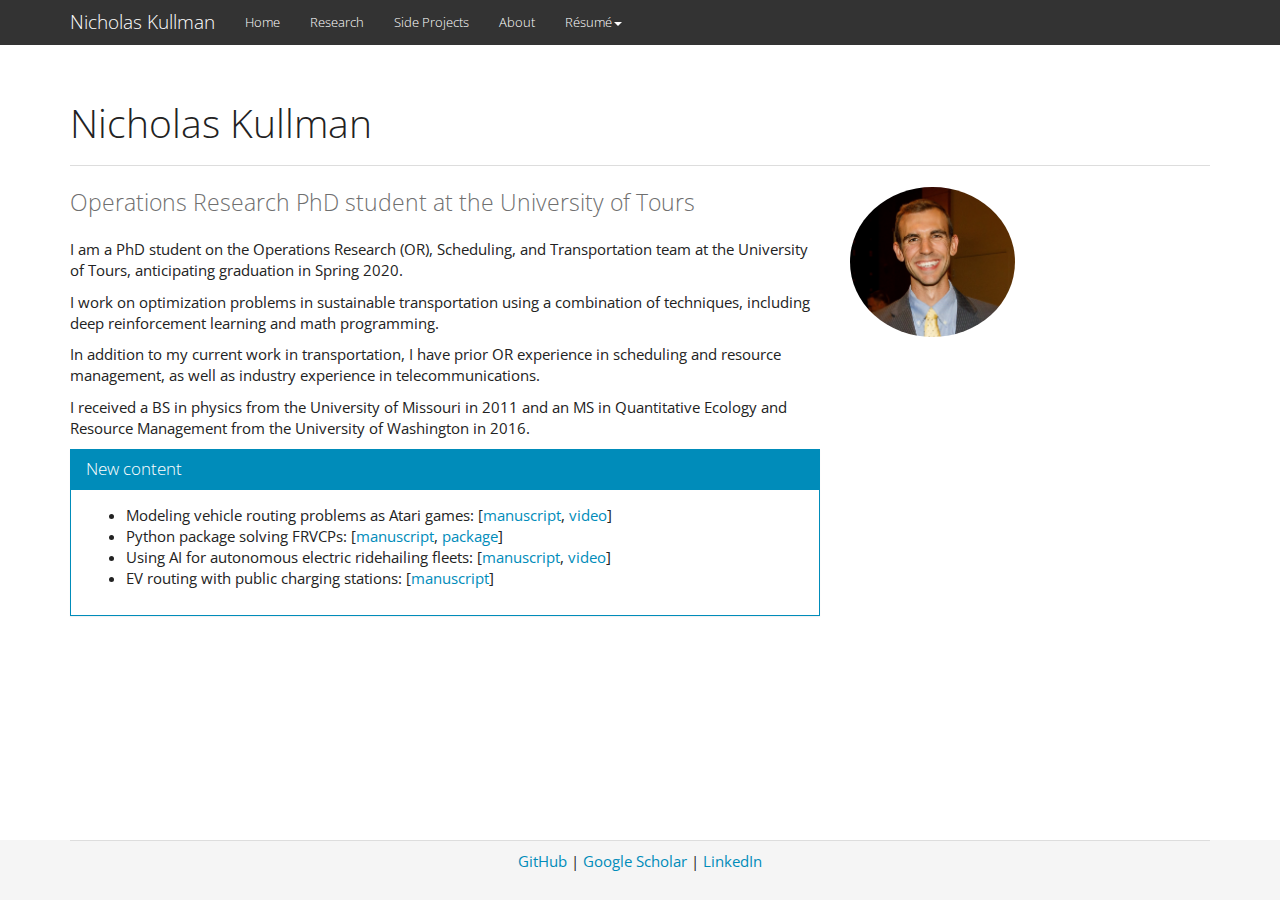
==== index.html @ 8fda3240 "Tweaked wording, formatted, add CV" ====
<!DOCTYPE html>
<html lang="en">

<head>
    <meta charset="utf-8">
    <meta http-equiv="X-UA-Compatible" content="IE=edge">
    <meta name="viewport" content="width=device-width, initial-scale=1">
    <!-- The above 3 meta tags *must* come first in the head; any other head content must come *after* these tags -->
    <meta name="description"
        content="Nicholas Kullman's home page - PhD student in operations research at the University of Tours">
    <meta name="author" content="Nicholas Kullman">
    <link rel="icon" href="./assets/images/kullmanIcon.png">

    <title>N Kullman | Home</title>

    <!-- Bootstrap core CSS -->
    <link href="./assets/css/bootstrap.min.css" rel="stylesheet">

    <!-- IE10 viewport hack for Surface/desktop Windows 8 bug -->
    <link href="./assets/css/ie10-viewport-bug-workaround.css" rel="stylesheet">

    <!-- Custom styles for this template -->
    <link href="./assets/css/sticky-footer-navbar.css" rel="stylesheet">

    <!-- HTML5 shim and Respond.js for IE8 support of HTML5 elements and media queries -->
    <!--[if lt IE 9]>
      <script src="https://oss.maxcdn.com/html5shiv/3.7.3/html5shiv.min.js"></script>
      <script src="https://oss.maxcdn.com/respond/1.4.2/respond.min.js"></script>
    <![endif]-->

    <!-- Analytics script -->
    <script>
        (function (i, s, o, g, r, a, m) {
        i['GoogleAnalyticsObject'] = r; i[r] = i[r] || function () {
            (i[r].q = i[r].q || []).push(arguments)
        }, i[r].l = 1 * new Date(); a = s.createElement(o),
            m = s.getElementsByTagName(o)[0]; a.async = 1; a.src = g; m.parentNode.insertBefore(a, m)
        })(window, document, 'script', '//www.google-analytics.com/analytics.js', 'ga');

        ga('create', 'UA-67398705-2', 'auto');
        ga('send', 'pageview');

    </script>
</head>

<body>

    <!-- Fixed navbar -->
    <nav class="navbar navbar-default navbar-fixed-top">
        <div class="container">
            <div class="navbar-header">
                <button type="button" class="navbar-toggle collapsed" data-toggle="collapse" data-target="#navbar"
                    aria-expanded="false" aria-controls="navbar">
                    <span class="sr-only">Toggle navigation</span>
                    <span class="icon-bar"></span>
                    <span class="icon-bar"></span>
                    <span class="icon-bar"></span>
                </button>
                <a class="navbar-brand" href="./">Nicholas Kullman</a>
            </div>
            <div id="navbar" class="collapse navbar-collapse">
                <ul class="nav navbar-nav">
                    <li><a href="./">Home</a></li>
                    <li><a href="./research.html">Research</a></li>
                    <li><a href="./projects.html">Side Projects</a></li>
                    <li><a href="./about.html">About</a></li>
                    <li class="dropdown">
                        <a href="./KullmanNicholas_resume.pdf" class="dropdown-toggle" data-toggle="dropdown"
                            role="button" aria-haspopup="true" aria-expanded="false">Résumé<span
                                class="caret"></span></a>
                        <ul class="dropdown-menu">
                            <li><a href="./KullmanNicholas_CV.pdf">CV</a></li>
                            <li><a href="./KullmanNicholas_resume.pdf">Résumé</a></li>
                        </ul>
                    </li>
                </ul>
            </div>
            <!--/.nav-collapse -->
        </div>
    </nav>

    <!-- Begin page content -->
    <div class="container">
        <div class="row">
            <div class="col-lg-12">
                <div class="page-header">
                    <h1>Nicholas Kullman</h1>
                </div>
            </div>
        </div>
        <div class="row">
            <div class="col-lg-8">
                <div class="bs-component">
                    <p class="lead">
                        Operations Research PhD student at the University of Tours
                    </p>
                    <p>
                        I am a PhD student on the Operations Research (OR), Scheduling, and Transportation team at the
                        University of Tours, anticipating graduation in Spring 2020.
                    </p>
                    <p>
                        I work on optimization problems in sustainable transportation using a combination of techniques,
                        including deep reinforcement learning and math programming.
                    </p>
                    <p>
                        In addition to my current work in transportation, I have prior OR experience in scheduling and
                        resource management, as well as industry experience in telecommunications.
                    </p>
                    <p>
                        I received a BS in physics from the University of Missouri in 2011 and an MS in Quantitative
                        Ecology and Resource Management from the University of Washington in 2016.
                    </p>
                </div>
                <div class="bs-component">
                    <div class="panel panel-primary">
                        <div class="panel-heading">
                            <h3 class="panel-title">New content</h3>
                        </div>
                        <div class="panel-body">
                            <ul>
                                <li>Modeling vehicle routing problems as Atari games: [<a
                                        href="https://arxiv.org/abs/1911.05922">manuscript</a>, <a
                                        href="https://www.youtube.com/watch?v=XOGq82idV6k">video</a>]</li>
                                <li>Python package solving FRVCPs: [<a
                                        href="http://goodson.slu.edu/papers/frvcpy.pdf">manuscript</a>, <a
                                        href="https://pypi.org/project/frvcpy/">package</a>]</li>
                                <li>Using AI for autonomous electric ridehailing fleets: [<a
                                        href="https://hal.archives-ouvertes.fr/hal-02463422">manuscript</a>, <a
                                        href="https://www.youtube.com/watch?v=RWrHb1GjLqY">video</a>]</li>
                                <li>EV routing with public charging stations: [<a
                                        href="https://hal.archives-ouvertes.fr/hal-01928730v2">manuscript</a>]</li>
                            </ul>
                        </div>
                    </div>
                </div>
            </div>
            <div class="col-lg-2">
                <img src="./assets/images/NKullman_photo.jpg" class="img-responsive img-circle">
            </div>
        </div>
    </div>

    <!-- Begin footer -->
    <footer class="footer">
        <div class="container">
            <div class="panel-footer text-center">
                <p>
                    <a href="https://github.com/nkullman">GitHub</a> |
                    <a href="https://scholar.google.com/citations?hl=en&user=zZxM6YIAAAAJ">Google Scholar</a> |
                    <a href="https://www.linkedin.com/in/nicholaskullman/">LinkedIn</a>
                </p>
            </div>
        </div>
    </footer>


    <!-- Bootstrap core JavaScript
    ================================================== -->
    <!-- Placed at the end of the document so the pages load faster -->
    <script src="https://ajax.googleapis.com/ajax/libs/jquery/1.12.4/jquery.min.js"></script>
    <script>
        window.jQuery || document.write('<script src="./assets/js/jquery.min.js"><\/script>')
    </script>
    <script src="./assets/js/bootstrap.min.js"></script>
    <!-- IE10 viewport hack for Surface/desktop Windows 8 bug -->
    <script src="./assets/js/ie10-viewport-bug-workaround.js"></script>
</body>

</html>
---- assets/css/ie10-viewport-bug-workaround.css ----
/*!
 * IE10 viewport hack for Surface/desktop Windows 8 bug
 * Copyright 2014-2015 Twitter, Inc.
 * Licensed under MIT (https://github.com/twbs/bootstrap/blob/master/LICENSE)
 */

/*
 * See the Getting Started docs for more information:
 * http://getbootstrap.com/getting-started/#support-ie10-width
 */
@-ms-viewport     { width: device-width; }
@-o-viewport      { width: device-width; }
@viewport         { width: device-width; }
---- assets/css/sticky-footer-navbar.css ----
/* Sticky footer styles
-------------------------------------------------- */
html {
  position: relative;
  min-height: 100%;
}
body {
  /* Margin bottom by footer height */
  margin-bottom: 60px;
}
.footer {
  position: absolute;
  bottom: 0;
  width: 100%;
  /* Set the fixed height of the footer here */
  height: 60px;
  background-color: #f5f5f5;
}


/* Custom page CSS
-------------------------------------------------- */
/* Not required for template or sticky footer method. */

body > .container {
  padding: 60px 15px 0;
}
.container .text-muted {
  margin: 20px 0;
}

.footer > .container {
  padding-right: 15px;
  padding-left: 15px;
}

code {
  font-size: 80%;
}
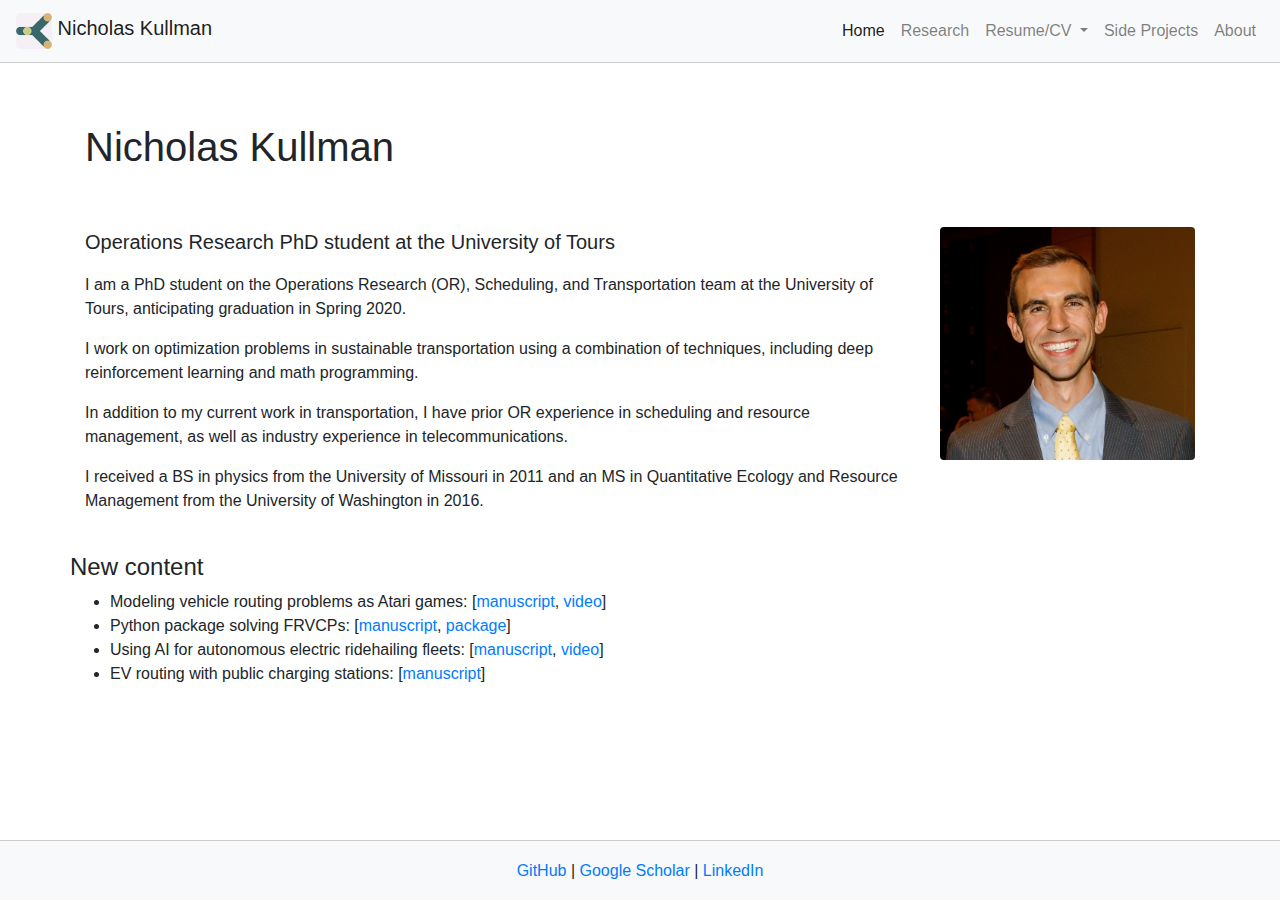
==== commit fa7e52dd: "Major changes, mostly done" ====
--- a/index.html
+++ b/index.html
@@ -14,27 +14,19 @@
     <title>N Kullman | Home</title>
 
     <!-- Bootstrap core CSS -->
-    <link href="./assets/css/bootstrap.min.css" rel="stylesheet">
-
-    <!-- IE10 viewport hack for Surface/desktop Windows 8 bug -->
-    <link href="./assets/css/ie10-viewport-bug-workaround.css" rel="stylesheet">
+    <link rel="stylesheet" href="https://maxcdn.bootstrapcdn.com/bootstrap/4.0.0/css/bootstrap.min.css"
+        integrity="sha384-Gn5384xqQ1aoWXA+058RXPxPg6fy4IWvTNh0E263XmFcJlSAwiGgFAW/dAiS6JXm" crossorigin="anonymous">
 
     <!-- Custom styles for this template -->
     <link href="./assets/css/sticky-footer-navbar.css" rel="stylesheet">
 
-    <!-- HTML5 shim and Respond.js for IE8 support of HTML5 elements and media queries -->
-    <!--[if lt IE 9]>
-      <script src="https://oss.maxcdn.com/html5shiv/3.7.3/html5shiv.min.js"></script>
-      <script src="https://oss.maxcdn.com/respond/1.4.2/respond.min.js"></script>
-    <![endif]-->
-
     <!-- Analytics script -->
     <script>
         (function (i, s, o, g, r, a, m) {
-        i['GoogleAnalyticsObject'] = r; i[r] = i[r] || function () {
-            (i[r].q = i[r].q || []).push(arguments)
-        }, i[r].l = 1 * new Date(); a = s.createElement(o),
-            m = s.getElementsByTagName(o)[0]; a.async = 1; a.src = g; m.parentNode.insertBefore(a, m)
+            i['GoogleAnalyticsObject'] = r; i[r] = i[r] || function () {
+                (i[r].q = i[r].q || []).push(arguments)
+            }, i[r].l = 1 * new Date(); a = s.createElement(o),
+                m = s.getElementsByTagName(o)[0]; a.async = 1; a.src = g; m.parentNode.insertBefore(a, m)
         })(window, document, 'script', '//www.google-analytics.com/analytics.js', 'ga');
 
         ga('create', 'UA-67398705-2', 'auto');
@@ -45,43 +37,41 @@
 
 <body>
 
-    <!-- Fixed navbar -->
-    <nav class="navbar navbar-default navbar-fixed-top">
-        <div class="container">
-            <div class="navbar-header">
-                <button type="button" class="navbar-toggle collapsed" data-toggle="collapse" data-target="#navbar"
-                    aria-expanded="false" aria-controls="navbar">
-                    <span class="sr-only">Toggle navigation</span>
-                    <span class="icon-bar"></span>
-                    <span class="icon-bar"></span>
-                    <span class="icon-bar"></span>
-                </button>
-                <a class="navbar-brand" href="./">Nicholas Kullman</a>
-            </div>
-            <div id="navbar" class="collapse navbar-collapse">
-                <ul class="nav navbar-nav">
-                    <li><a href="./">Home</a></li>
-                    <li><a href="./research.html">Research</a></li>
-                    <li><a href="./projects.html">Side Projects</a></li>
-                    <li><a href="./about.html">About</a></li>
-                    <li class="dropdown">
-                        <a href="./KullmanNicholas_resume.pdf" class="dropdown-toggle" data-toggle="dropdown"
-                            role="button" aria-haspopup="true" aria-expanded="false">Résumé<span
-                                class="caret"></span></a>
-                        <ul class="dropdown-menu">
-                            <li><a href="./KullmanNicholas_CV.pdf">CV</a></li>
-                            <li><a href="./KullmanNicholas_resume.pdf">Résumé</a></li>
-                        </ul>
-                    </li>
-                </ul>
-            </div>
-            <!--/.nav-collapse -->
+    <nav class="navbar sticky-top navbar-expand-md navbar-light bg-light">
+        <button class="navbar-toggler" type="button" data-toggle="collapse" data-target="#navbarToggler"
+            aria-controls="navbarToggler" aria-expanded="false" aria-label="Toggle navigation">
+            <span class="navbar-toggler-icon"></span>
+        </button>
+        <a class="navbar-brand" href="./">
+            <img src="/assets/images/kullmanIcon.png" width="36" height="36" class="d-inline-block align-top" alt="">
+            Nicholas Kullman
+        </a>
+
+        <div class="collapse navbar-collapse" id="navbarToggler">
+            <ul class="navbar-nav ml-auto mt-2 mt-lg-0">
+                <li class="nav-item active">
+                    <a class="nav-link" href="./">Home<span class="sr-only">(current)</span></a>
+                </li>
+                <li class="nav-item"><a class="nav-link" href="./research.html">Research</a></li>
+                <li class="nav-item dropdown">
+                    <a class="nav-link dropdown-toggle" href="./KullmanNicholas_resume.pdf" id="navbarDropdownMenuLink"
+                    data-toggle="dropdown" aria-haspopup="true" aria-expanded="false">
+                    Resume/CV
+                </a>
+                <div class="dropdown-menu" aria-labelledby="navbarDropdownMenuLink">
+                    <a class="dropdown-item" href="./KullmanNicholas_resume.pdf">Resume</a>
+                    <a class="dropdown-item" href="./KullmanNicholas_CV.pdf">CV</a>
+                </div>
+            </li>
+            <li class="nav-item"><a class="nav-link" href="./projects.html">Side Projects</a></li>
+            <li class="nav-item"><a class="nav-link" href="./about.html">About</a></li>
+            </ul>
         </div>
     </nav>
 
     <!-- Begin page content -->
     <div class="container">
-        <div class="row">
+        <div class="row pb-5">
             <div class="col-lg-12">
                 <div class="page-header">
                     <h1>Nicholas Kullman</h1>
@@ -89,8 +79,9 @@
             </div>
         </div>
         <div class="row">
-            <div class="col-lg-8">
-                <div class="bs-component">
+        </div>
+        <div class="row">
+            <div class="col-9">
                     <p class="lead">
                         Operations Research PhD student at the University of Tours
                     </p>
@@ -110,32 +101,31 @@
                         I received a BS in physics from the University of Missouri in 2011 and an MS in Quantitative
                         Ecology and Resource Management from the University of Washington in 2016.
                     </p>
+            </div>
+            <div class="col-3">
+                    <img class="img-fluid rounded" src="./assets/images/NKullman_photo.jpg">
+            </div>
+        </div>
+        <div class="row pt-4">
+            <div class="panel panel-primary">
+                <div class="panel-heading">
+                    <h4 class="panel-title">New content</h4>
                 </div>
-                <div class="bs-component">
-                    <div class="panel panel-primary">
-                        <div class="panel-heading">
-                            <h3 class="panel-title">New content</h3>
-                        </div>
-                        <div class="panel-body">
-                            <ul>
-                                <li>Modeling vehicle routing problems as Atari games: [<a
-                                        href="https://arxiv.org/abs/1911.05922">manuscript</a>, <a
-                                        href="https://www.youtube.com/watch?v=XOGq82idV6k">video</a>]</li>
-                                <li>Python package solving FRVCPs: [<a
-                                        href="http://goodson.slu.edu/papers/frvcpy.pdf">manuscript</a>, <a
-                                        href="https://pypi.org/project/frvcpy/">package</a>]</li>
-                                <li>Using AI for autonomous electric ridehailing fleets: [<a
-                                        href="https://hal.archives-ouvertes.fr/hal-02463422">manuscript</a>, <a
-                                        href="https://www.youtube.com/watch?v=RWrHb1GjLqY">video</a>]</li>
-                                <li>EV routing with public charging stations: [<a
-                                        href="https://hal.archives-ouvertes.fr/hal-01928730v2">manuscript</a>]</li>
-                            </ul>
-                        </div>
-                    </div>
+                <div class="panel-body">
+                    <ul>
+                        <li>Modeling vehicle routing problems as Atari games: [<a
+                                href="https://arxiv.org/abs/1911.05922">manuscript</a>, <a
+                                href="https://www.youtube.com/watch?v=XOGq82idV6k">video</a>]</li>
+                        <li>Python package solving FRVCPs: [<a
+                                href="https://hal.archives-ouvertes.fr/hal-02496381">manuscript</a>, <a
+                                href="https://pypi.org/project/frvcpy/">package</a>]</li>
+                        <li>Using AI for autonomous electric ridehailing fleets: [<a
+                                href="https://hal.archives-ouvertes.fr/hal-02463422">manuscript</a>, <a
+                                href="https://www.youtube.com/watch?v=RWrHb1GjLqY">video</a>]</li>
+                        <li>EV routing with public charging stations: [<a
+                                href="https://hal.archives-ouvertes.fr/hal-01928730v2">manuscript</a>]</li>
+                    </ul>
                 </div>
-            </div>
-            <div class="col-lg-2">
-                <img src="./assets/images/NKullman_photo.jpg" class="img-responsive img-circle">
             </div>
         </div>
     </div>
@@ -143,13 +133,9 @@
     <!-- Begin footer -->
     <footer class="footer">
         <div class="container">
-            <div class="panel-footer text-center">
-                <p>
-                    <a href="https://github.com/nkullman">GitHub</a> |
-                    <a href="https://scholar.google.com/citations?hl=en&user=zZxM6YIAAAAJ">Google Scholar</a> |
-                    <a href="https://www.linkedin.com/in/nicholaskullman/">LinkedIn</a>
-                </p>
-            </div>
+            <a href="https://github.com/nkullman">GitHub</a> |
+            <a href="https://scholar.google.com/citations?hl=en&user=zZxM6YIAAAAJ">Google Scholar</a> |
+            <a href="https://www.linkedin.com/in/nicholaskullman/">LinkedIn</a>
         </div>
     </footer>
 
@@ -157,13 +143,16 @@
     <!-- Bootstrap core JavaScript
     ================================================== -->
     <!-- Placed at the end of the document so the pages load faster -->
-    <script src="https://ajax.googleapis.com/ajax/libs/jquery/1.12.4/jquery.min.js"></script>
-    <script>
-        window.jQuery || document.write('<script src="./assets/js/jquery.min.js"><\/script>')
-    </script>
+    <script src="https://code.jquery.com/jquery-3.2.1.slim.min.js"
+        integrity="sha384-KJ3o2DKtIkvYIK3UENzmM7KCkRr/rE9/Qpg6aAZGJwFDMVNA/GpGFF93hXpG5KkN"
+        crossorigin="anonymous"></script>
+    <script src="https://cdnjs.cloudflare.com/ajax/libs/popper.js/1.12.9/umd/popper.min.js"
+        integrity="sha384-ApNbgh9B+Y1QKtv3Rn7W3mgPxhU9K/ScQsAP7hUibX39j7fakFPskvXusvfa0b4Q"
+        crossorigin="anonymous"></script>
+    <script src="https://maxcdn.bootstrapcdn.com/bootstrap/4.0.0/js/bootstrap.min.js"
+        integrity="sha384-JZR6Spejh4U02d8jOt6vLEHfe/JQGiRRSQQxSfFWpi1MquVdAyjUar5+76PVCmYl"
+        crossorigin="anonymous"></script>
     <script src="./assets/js/bootstrap.min.js"></script>
-    <!-- IE10 viewport hack for Surface/desktop Windows 8 bug -->
-    <script src="./assets/js/ie10-viewport-bug-workaround.js"></script>
 </body>
 
 </html>--- a/assets/css/sticky-footer-navbar.css
+++ b/assets/css/sticky-footer-navbar.css
@@ -1,39 +1,43 @@
 /* Sticky footer styles
 -------------------------------------------------- */
 html {
-  position: relative;
-  min-height: 100%;
-}
-body {
-  /* Margin bottom by footer height */
-  margin-bottom: 60px;
-}
-.footer {
-  position: absolute;
-  bottom: 0;
-  width: 100%;
-  /* Set the fixed height of the footer here */
-  height: 60px;
-  background-color: #f5f5f5;
-}
-
-
-/* Custom page CSS
--------------------------------------------------- */
-/* Not required for template or sticky footer method. */
-
-body > .container {
-  padding: 60px 15px 0;
-}
-.container .text-muted {
-  margin: 20px 0;
-}
-
-.footer > .container {
-  padding-right: 15px;
-  padding-left: 15px;
-}
-
-code {
-  font-size: 80%;
-}
+    position: relative;
+    min-height: 100%;
+  }
+  body {
+    /* Margin bottom by footer height */
+    margin-bottom: 60px;
+  }
+  .footer {
+    position: absolute;
+    bottom: 0;
+    width: 100%;
+    /* Set the fixed height of the footer here */
+    height: 60px;
+    line-height: 60px; /* Vertically center the text there */
+    border-top: 1px solid rgba(204, 204, 204, 1);
+    background-color: #f8f9fb;
+  }
+  
+  
+  /* Custom page CSS
+  -------------------------------------------------- */
+  /* Not required for template or sticky footer method. */
+  
+  body > .container {
+    padding: 60px 15px 0;
+  }
+  
+  .footer > .container {
+    padding-right: 15px;
+    padding-left: 15px;
+    text-align: center;
+  }
+  
+  code {
+    font-size: 80%;
+  }
+  
+nav {
+    border-bottom: 1px solid rgba(204, 204, 204, 1);
+}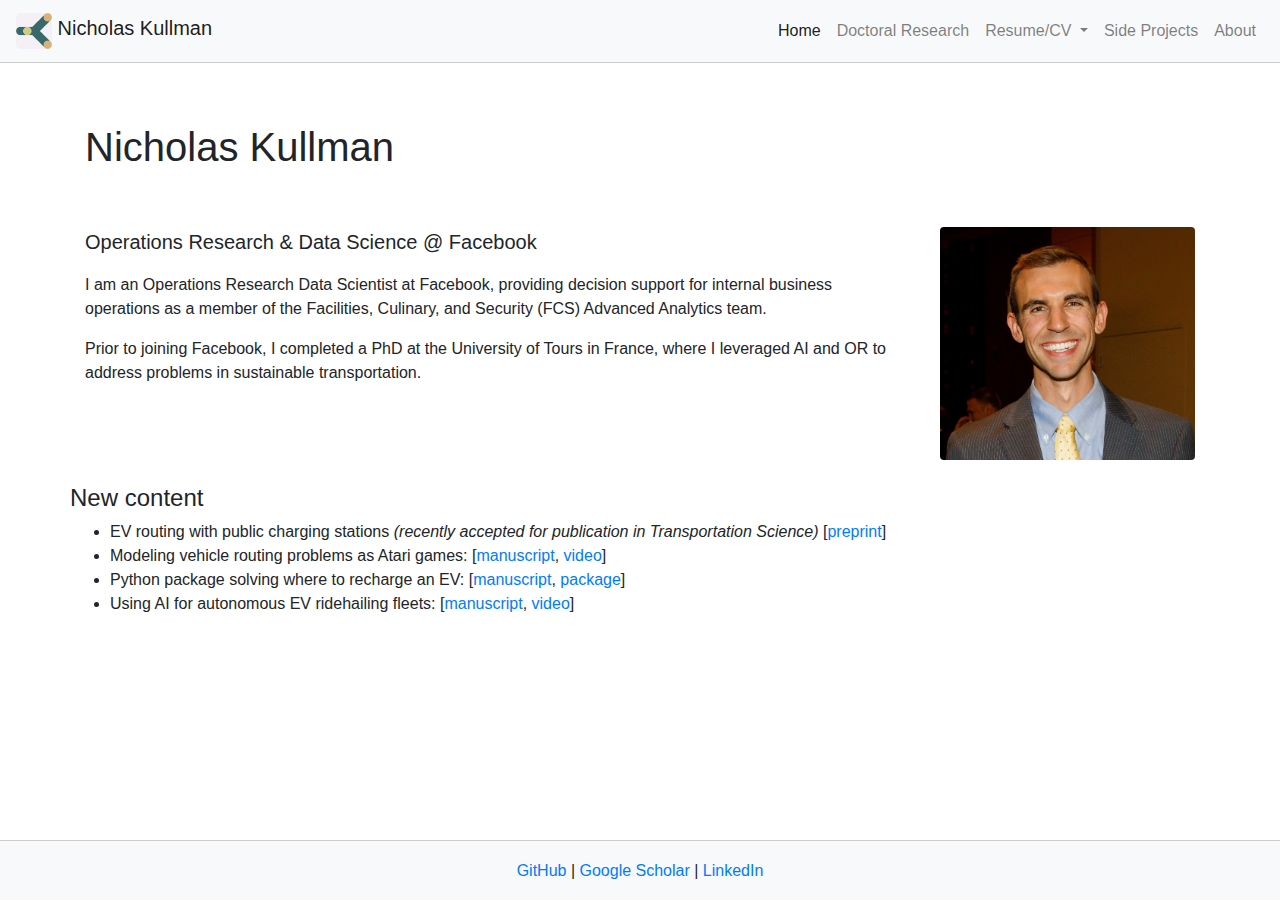
==== commit 97e33a93: "Update content for post-PhD" ====
--- a/index.html
+++ b/index.html
@@ -52,7 +52,7 @@
                 <li class="nav-item active">
                     <a class="nav-link" href="./">Home<span class="sr-only">(current)</span></a>
                 </li>
-                <li class="nav-item"><a class="nav-link" href="./research.html">Research</a></li>
+                <li class="nav-item"><a class="nav-link" href="./research.html">Doctoral Research</a></li>
                 <li class="nav-item dropdown">
                     <a class="nav-link dropdown-toggle" href="./KullmanNicholas_resume.pdf" id="navbarDropdownMenuLink"
                     data-toggle="dropdown" aria-haspopup="true" aria-expanded="false">
@@ -83,23 +83,13 @@
         <div class="row">
             <div class="col-9">
                     <p class="lead">
-                        Operations Research PhD student at the University of Tours
+                        Operations Research & Data Science @ Facebook
                     </p>
                     <p>
-                        I am a PhD student on the Operations Research (OR), Scheduling, and Transportation team at the
-                        University of Tours, anticipating graduation in Spring 2020.
+                        I am an Operations Research Data Scientist at Facebook, providing decision support for internal business operations as a member of the Facilities, Culinary, and Security (FCS) Advanced Analytics team.
                     </p>
                     <p>
-                        I work on optimization problems in sustainable transportation using a combination of techniques,
-                        including deep reinforcement learning and math programming.
-                    </p>
-                    <p>
-                        In addition to my current work in transportation, I have prior OR experience in scheduling and
-                        resource management, as well as industry experience in telecommunications.
-                    </p>
-                    <p>
-                        I received a BS in physics from the University of Missouri in 2011 and an MS in Quantitative
-                        Ecology and Resource Management from the University of Washington in 2016.
+                        Prior to joining Facebook, I completed a PhD at the University of Tours in France, where I leveraged AI and OR to address problems in sustainable transportation.
                     </p>
             </div>
             <div class="col-3">
@@ -113,17 +103,17 @@
                 </div>
                 <div class="panel-body">
                     <ul>
+                        <li>EV routing with public charging stations <em>(recently accepted for publication in Transportation Science)</em> [<a
+                                href="https://hal.archives-ouvertes.fr/hal-01928730v3">preprint</a>]</li>
                         <li>Modeling vehicle routing problems as Atari games: [<a
                                 href="https://arxiv.org/abs/1911.05922">manuscript</a>, <a
                                 href="https://www.youtube.com/watch?v=XOGq82idV6k">video</a>]</li>
-                        <li>Python package solving FRVCPs: [<a
+                        <li>Python package solving where to recharge an EV: [<a
                                 href="https://hal.archives-ouvertes.fr/hal-02496381">manuscript</a>, <a
                                 href="https://pypi.org/project/frvcpy/">package</a>]</li>
-                        <li>Using AI for autonomous electric ridehailing fleets: [<a
+                        <li>Using AI for autonomous EV ridehailing fleets: [<a
                                 href="https://hal.archives-ouvertes.fr/hal-02463422">manuscript</a>, <a
                                 href="https://www.youtube.com/watch?v=RWrHb1GjLqY">video</a>]</li>
-                        <li>EV routing with public charging stations: [<a
-                                href="https://hal.archives-ouvertes.fr/hal-01928730v2">manuscript</a>]</li>
                     </ul>
                 </div>
             </div>
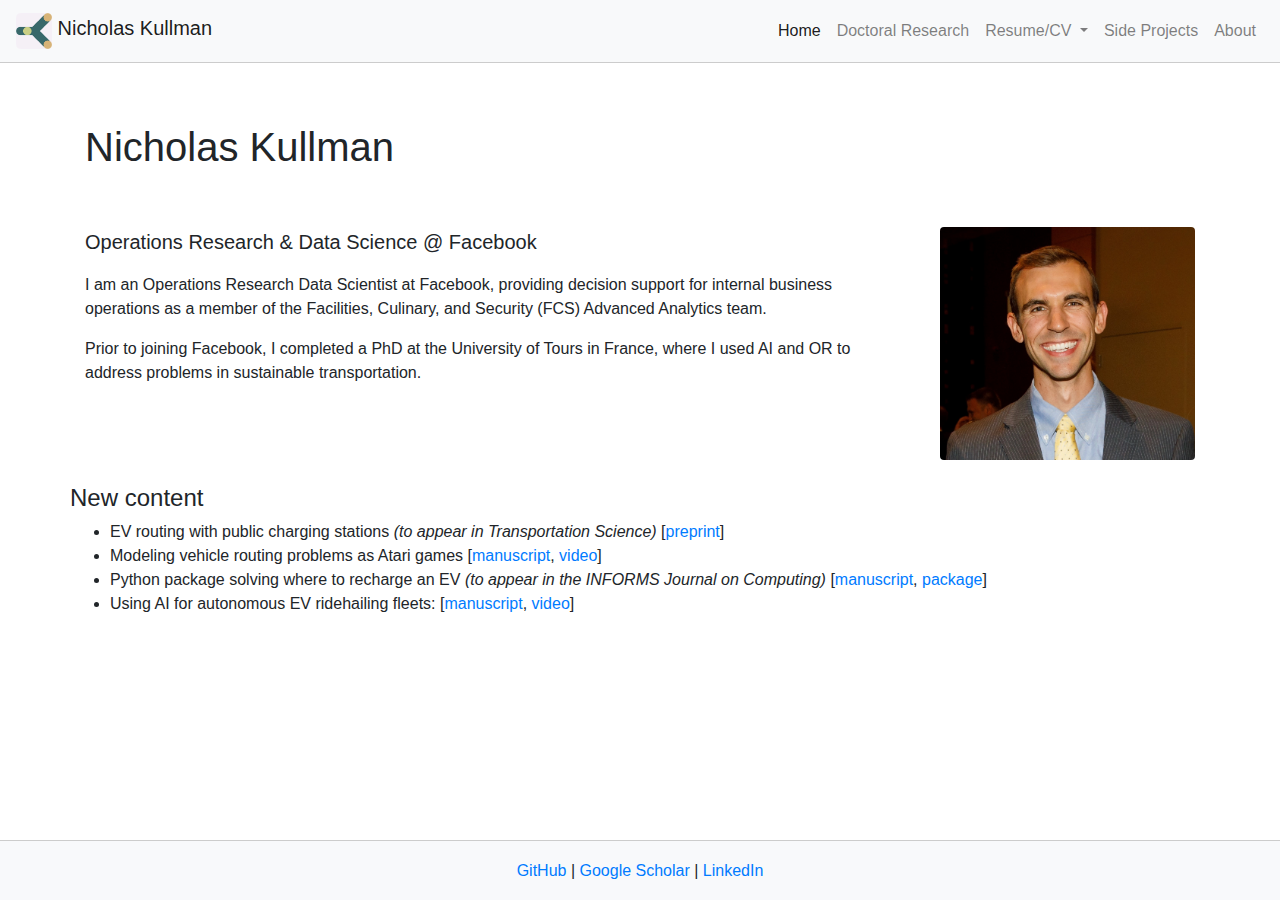
==== commit 0000123b: "Updates for frvcpy's acceptance" ====
--- a/index.html
+++ b/index.html
@@ -89,7 +89,7 @@
                         I am an Operations Research Data Scientist at Facebook, providing decision support for internal business operations as a member of the Facilities, Culinary, and Security (FCS) Advanced Analytics team.
                     </p>
                     <p>
-                        Prior to joining Facebook, I completed a PhD at the University of Tours in France, where I leveraged AI and OR to address problems in sustainable transportation.
+                        Prior to joining Facebook, I completed a PhD at the University of Tours in France, where I used AI and OR to address problems in sustainable transportation.
                     </p>
             </div>
             <div class="col-3">
@@ -103,12 +103,12 @@
                 </div>
                 <div class="panel-body">
                     <ul>
-                        <li>EV routing with public charging stations <em>(recently accepted for publication in Transportation Science)</em> [<a
+                        <li>EV routing with public charging stations <em>(to appear in Transportation Science)</em> [<a
                                 href="https://hal.archives-ouvertes.fr/hal-01928730v3">preprint</a>]</li>
-                        <li>Modeling vehicle routing problems as Atari games: [<a
+                        <li>Modeling vehicle routing problems as Atari games [<a
                                 href="https://arxiv.org/abs/1911.05922">manuscript</a>, <a
                                 href="https://www.youtube.com/watch?v=XOGq82idV6k">video</a>]</li>
-                        <li>Python package solving where to recharge an EV: [<a
+                        <li>Python package solving where to recharge an EV <em>(to appear in the INFORMS Journal on Computing)</em> [<a
                                 href="https://hal.archives-ouvertes.fr/hal-02496381">manuscript</a>, <a
                                 href="https://pypi.org/project/frvcpy/">package</a>]</li>
                         <li>Using AI for autonomous EV ridehailing fleets: [<a
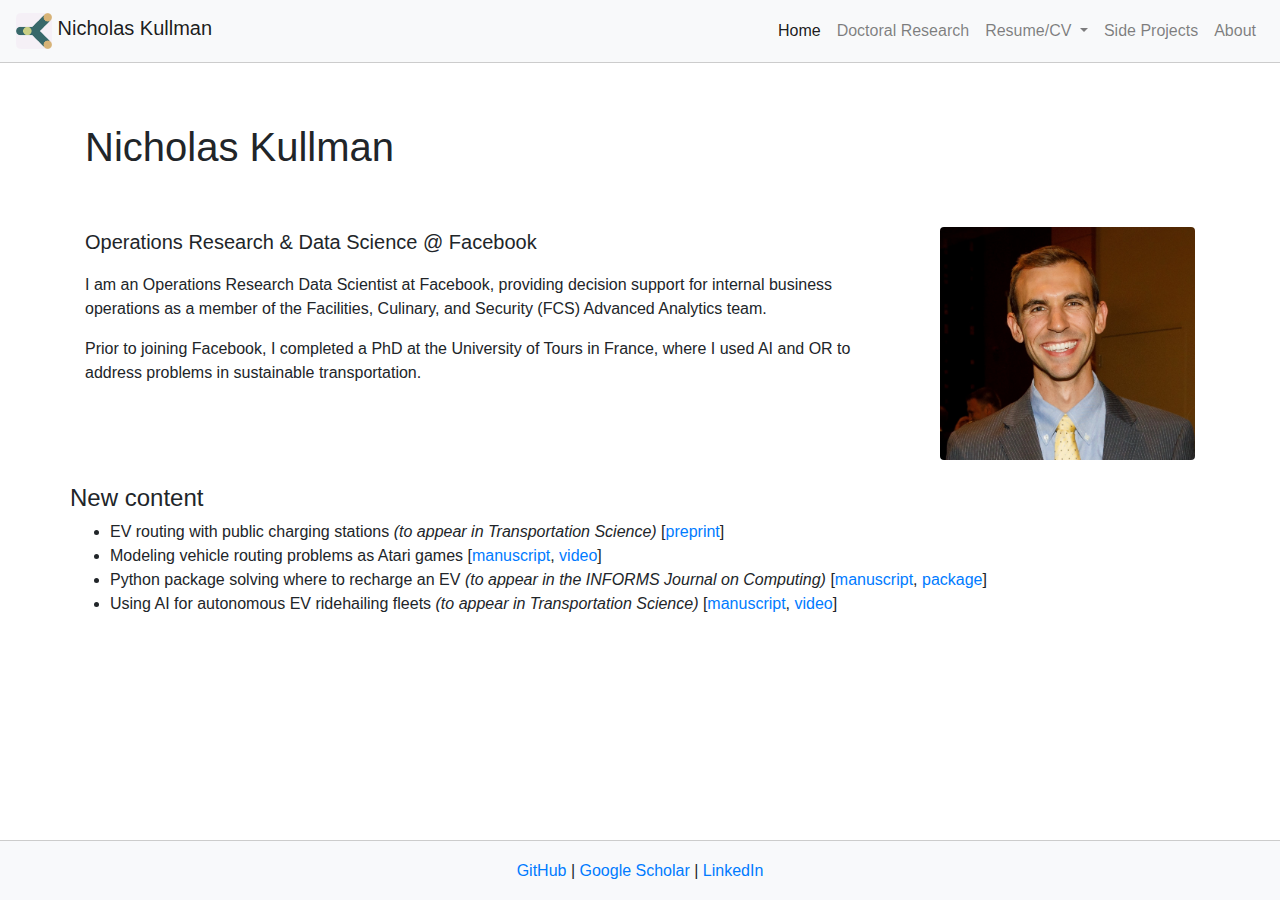
==== commit 71e460e5: "Add note about E-RPC acceptance on homepage" ====
--- a/index.html
+++ b/index.html
@@ -111,7 +111,7 @@
                         <li>Python package solving where to recharge an EV <em>(to appear in the INFORMS Journal on Computing)</em> [<a
                                 href="https://hal.archives-ouvertes.fr/hal-02496381">manuscript</a>, <a
                                 href="https://pypi.org/project/frvcpy/">package</a>]</li>
-                        <li>Using AI for autonomous EV ridehailing fleets: [<a
+                        <li>Using AI for autonomous EV ridehailing fleets <em>(to appear in Transportation Science)</em> [<a
                                 href="https://hal.archives-ouvertes.fr/hal-02463422">manuscript</a>, <a
                                 href="https://www.youtube.com/watch?v=RWrHb1GjLqY">video</a>]</li>
                     </ul>
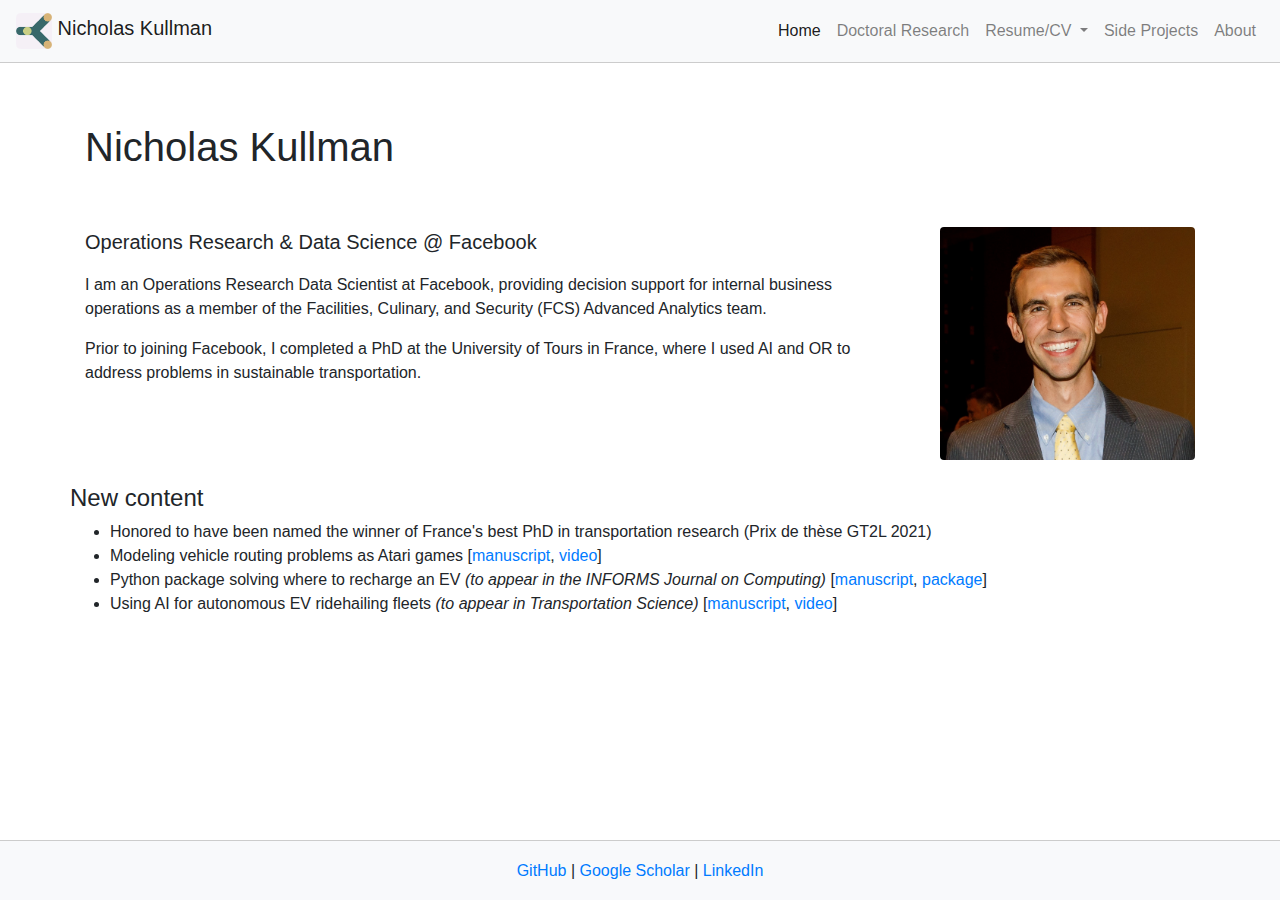
==== commit b9caccd1: "Add GT2L announcement" ====
--- a/index.html
+++ b/index.html
@@ -103,8 +103,7 @@
                 </div>
                 <div class="panel-body">
                     <ul>
-                        <li>EV routing with public charging stations <em>(to appear in Transportation Science)</em> [<a
-                                href="https://hal.archives-ouvertes.fr/hal-01928730v3">preprint</a>]</li>
+                        <li>Honored to have been named the winner of France's best PhD in transportation research (Prix de thèse GT2L 2021)</li>
                         <li>Modeling vehicle routing problems as Atari games [<a
                                 href="https://arxiv.org/abs/1911.05922">manuscript</a>, <a
                                 href="https://www.youtube.com/watch?v=XOGq82idV6k">video</a>]</li>
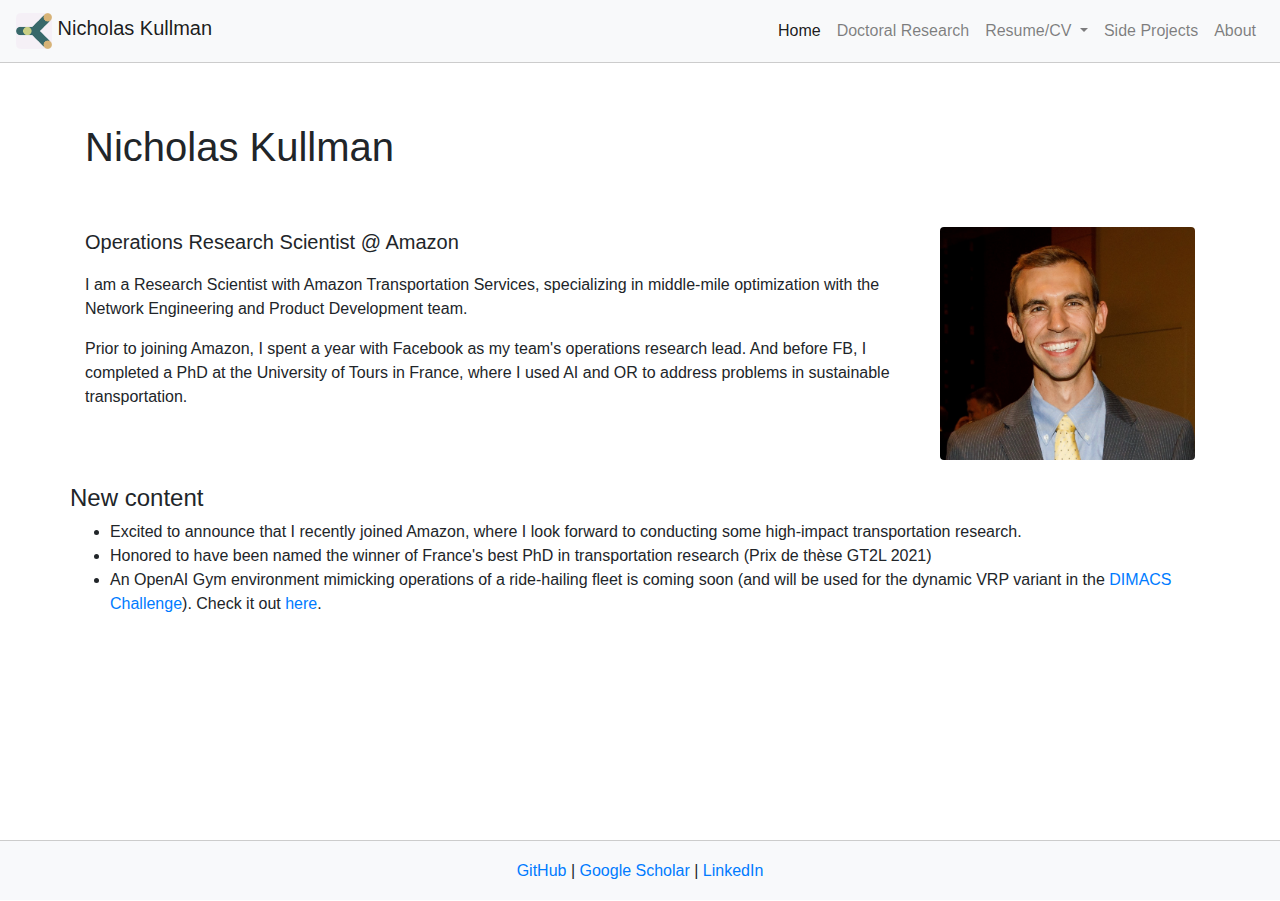
==== commit dee00d71: "Update for move to Amazon" ====
--- a/index.html
+++ b/index.html
@@ -83,13 +83,13 @@
         <div class="row">
             <div class="col-9">
                     <p class="lead">
-                        Operations Research & Data Science @ Facebook
+                        Operations Research Scientist @ Amazon
                     </p>
                     <p>
-                        I am an Operations Research Data Scientist at Facebook, providing decision support for internal business operations as a member of the Facilities, Culinary, and Security (FCS) Advanced Analytics team.
+                        I am a Research Scientist with Amazon Transportation Services, specializing in middle-mile optimization with the Network Engineering and Product Development team.
                     </p>
                     <p>
-                        Prior to joining Facebook, I completed a PhD at the University of Tours in France, where I used AI and OR to address problems in sustainable transportation.
+                        Prior to joining Amazon, I spent a year with Facebook as my team's operations research lead. And before FB, I completed a PhD at the University of Tours in France, where I used AI and OR to address problems in sustainable transportation.
                     </p>
             </div>
             <div class="col-3">
@@ -103,16 +103,9 @@
                 </div>
                 <div class="panel-body">
                     <ul>
+                        <li>Excited to announce that I recently joined Amazon, where I look forward to conducting some high-impact transportation research.</li>
                         <li>Honored to have been named the winner of France's best PhD in transportation research (Prix de thèse GT2L 2021)</li>
-                        <li>Modeling vehicle routing problems as Atari games [<a
-                                href="https://arxiv.org/abs/1911.05922">manuscript</a>, <a
-                                href="https://www.youtube.com/watch?v=XOGq82idV6k">video</a>]</li>
-                        <li>Python package solving where to recharge an EV <em>(to appear in the INFORMS Journal on Computing)</em> [<a
-                                href="https://hal.archives-ouvertes.fr/hal-02496381">manuscript</a>, <a
-                                href="https://pypi.org/project/frvcpy/">package</a>]</li>
-                        <li>Using AI for autonomous EV ridehailing fleets <em>(to appear in Transportation Science)</em> [<a
-                                href="https://hal.archives-ouvertes.fr/hal-02463422">manuscript</a>, <a
-                                href="https://www.youtube.com/watch?v=RWrHb1GjLqY">video</a>]</li>
+                        <li>An OpenAI Gym environment mimicking operations of a ride-hailing fleet is coming soon (and will be used for the dynamic VRP variant in the <a href="http://dimacs.rutgers.edu/programs/challenge/vrp/">DIMACS Challenge</a>). Check it out <a href="https://pypi.org/project/pyhailing/">here</a>.</li>
                     </ul>
                 </div>
             </div>
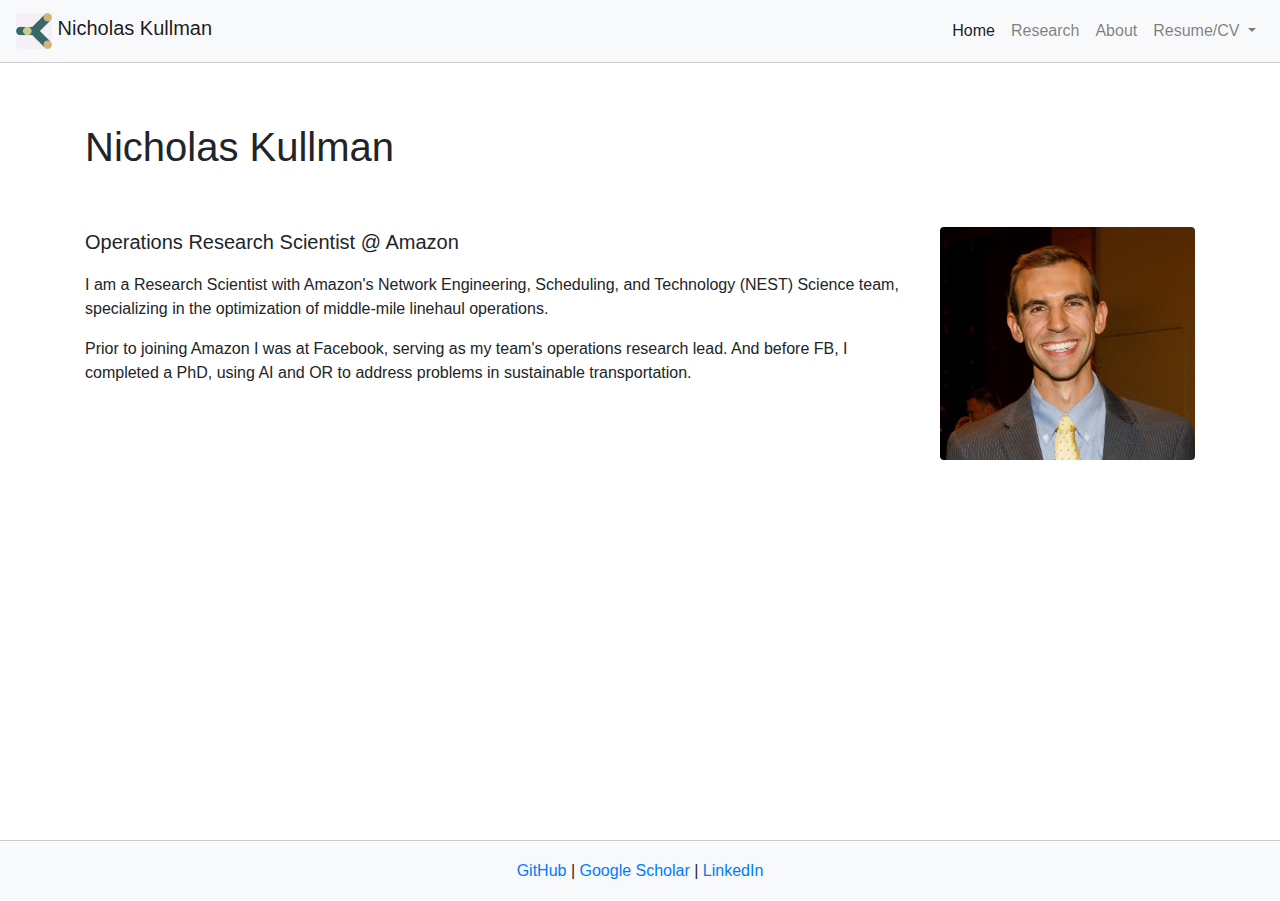
==== commit 745fefb0: "Updates and simplifications" ====
--- a/index.html
+++ b/index.html
@@ -52,7 +52,8 @@
                 <li class="nav-item active">
                     <a class="nav-link" href="./">Home<span class="sr-only">(current)</span></a>
                 </li>
-                <li class="nav-item"><a class="nav-link" href="./research.html">Doctoral Research</a></li>
+                <li class="nav-item"><a class="nav-link" href="./research.html">Research</a></li>
+                <li class="nav-item"><a class="nav-link" href="./about.html">About</a></li>
                 <li class="nav-item dropdown">
                     <a class="nav-link dropdown-toggle" href="./KullmanNicholas_resume.pdf" id="navbarDropdownMenuLink"
                     data-toggle="dropdown" aria-haspopup="true" aria-expanded="false">
@@ -63,8 +64,6 @@
                     <a class="dropdown-item" href="./KullmanNicholas_CV.pdf">CV</a>
                 </div>
             </li>
-            <li class="nav-item"><a class="nav-link" href="./projects.html">Side Projects</a></li>
-            <li class="nav-item"><a class="nav-link" href="./about.html">About</a></li>
             </ul>
         </div>
     </nav>
@@ -86,30 +85,30 @@
                         Operations Research Scientist @ Amazon
                     </p>
                     <p>
-                        I am a Research Scientist with Amazon Transportation Services, specializing in middle-mile optimization with the Network Engineering and Product Development team.
+                        I am a Research Scientist with Amazon's Network Engineering, Scheduling, and Technology (NEST) Science team, specializing in the optimization of middle-mile linehaul operations.
                     </p>
                     <p>
-                        Prior to joining Amazon, I spent a year with Facebook as my team's operations research lead. And before FB, I completed a PhD at the University of Tours in France, where I used AI and OR to address problems in sustainable transportation.
+                        Prior to joining Amazon I was at Facebook, serving as my team's operations research lead. 
+                        And before FB, I completed a PhD, using AI and OR to address problems in sustainable transportation.
                     </p>
             </div>
             <div class="col-3">
                     <img class="img-fluid rounded" src="./assets/images/NKullman_photo.jpg">
             </div>
         </div>
-        <div class="row pt-4">
+        <!-- <div class="row pt-4">
             <div class="panel panel-primary">
                 <div class="panel-heading">
                     <h4 class="panel-title">New content</h4>
                 </div>
                 <div class="panel-body">
                     <ul>
-                        <li>Excited to announce that I recently joined Amazon, where I look forward to conducting some high-impact transportation research.</li>
                         <li>Honored to have been named the winner of France's best PhD in transportation research (Prix de thèse GT2L 2021)</li>
                         <li>An OpenAI Gym environment mimicking operations of a ride-hailing fleet is coming soon (and will be used for the dynamic VRP variant in the <a href="http://dimacs.rutgers.edu/programs/challenge/vrp/">DIMACS Challenge</a>). Check it out <a href="https://pypi.org/project/pyhailing/">here</a>.</li>
                     </ul>
                 </div>
             </div>
-        </div>
+        </div> -->
     </div>
 
     <!-- Begin footer -->
